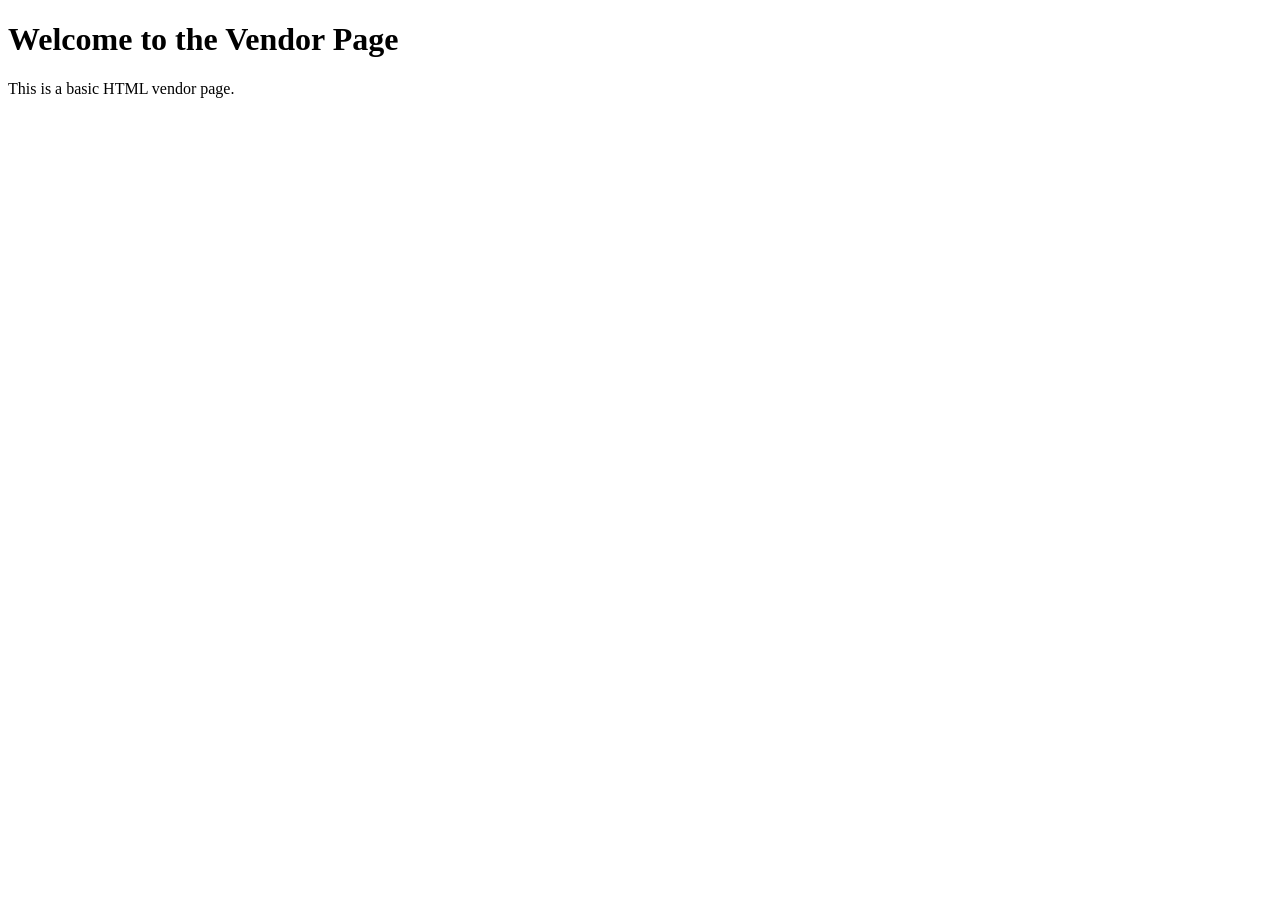
==== vendor.html @ ea4d5609 "Create vendor.html with basic HTML content" ====
<!DOCTYPE html>
<html lang="en">
<head>
    <meta charset="UTF-8">
    <meta name="viewport" content="width=device-width, initial-scale=1.0">
    <title>Vendor</title>
</head>
<body>
    <h1>Welcome to the Vendor Page</h1>
    <p>This is a basic HTML vendor page.</p>
</body>
</html>
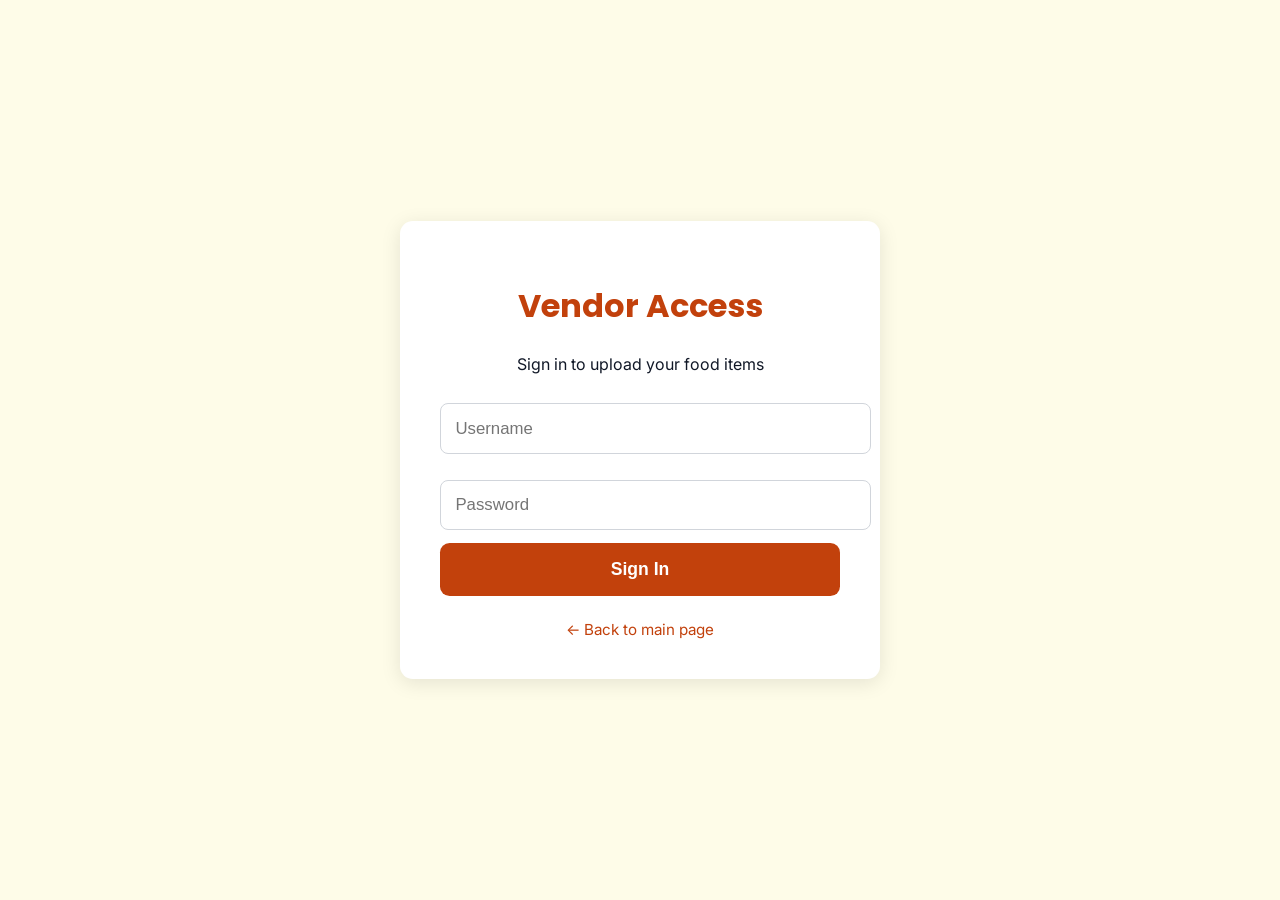
==== commit 884690ab: "Update vendor.html" ====
--- a/vendor.html
+++ b/vendor.html
@@ -1,12 +1,62 @@
 <!DOCTYPE html>
 <html lang="en">
 <head>
-    <meta charset="UTF-8">
-    <meta name="viewport" content="width=device-width, initial-scale=1.0">
-    <title>Vendor</title>
+  <meta charset="UTF-8" />
+  <meta name="viewport" content="width=device-width, initial-scale=1.0"/>
+  <title>Vendor Access – Campus Express Food</title>
+  <link rel="preconnect" href="https://fonts.googleapis.com">
+  <link rel="preconnect" href="https://fonts.gstatic.com" crossorigin>
+  <link href="https://fonts.googleapis.com/css2?family=Inter:wght@400;500;600&family=Poppins:wght@600;700&display=swap" rel="stylesheet">
+  <style>
+    :root { --primary: #c2410c; --light: #fefce8; --dark: #111827; }
+    body { font-family:'Inter',sans-serif; background:var(--light); color:var(--dark); margin:0; padding:0; min-height:100vh; display:flex; align-items:center; justify-content:center; }
+    .login-box { background:white; padding:2.5rem; border-radius:0.8rem; box-shadow:0 4px 20px rgba(0,0,0,0.1); width:100%; max-width:400px; text-align:center; }
+    h1 { font-family:'Poppins',sans-serif; color:var(--primary); margin-bottom:1.5rem; }
+    input { width:100%; padding:0.9rem; margin:0.8rem 0; border:1px solid #d1d5db; border-radius:0.5rem; font-size:1.05rem; }
+    button { width:100%; padding:1rem; background:var(--primary); color:white; border:none; border-radius:0.6rem; font-size:1.1rem; font-weight:600; cursor:pointer; }
+    button:hover { background:#9a3412; }
+    #error { color:#c2410c; margin-top:1rem; font-weight:500; display:none; }
+    .back { margin-top:1.5rem; font-size:0.95rem; }
+    .back a { color:var(--primary); text-decoration:none; }
+  </style>
 </head>
 <body>
-    <h1>Welcome to the Vendor Page</h1>
-    <p>This is a basic HTML vendor page.</p>
+
+  <div class="login-box">
+    <h1>Vendor Access</h1>
+    <p>Sign in to upload your food items</p>
+
+    <form id="loginForm">
+      <input type="text" id="username" placeholder="Username" required>
+      <input type="password" id="password" placeholder="Password" required>
+      <button type="submit">Sign In</button>
+    </form>
+
+    <div id="error">Incorrect username or password</div>
+
+    <div class="back">
+      <a href="index.html">← Back to main page</a>
+    </div>
+  </div>
+
+  <script>
+    document.getElementById('loginForm').addEventListener('submit', function(e) {
+      e.preventDefault();
+      
+      const username = document.getElementById('username').value.trim();
+      const password = document.getElementById('password').value.trim();
+      
+      // Hardcoded credentials (change these!)
+      const correctUser = "vendor";
+      const correctPass = "campus2026";  // ← Change to your shared code
+
+      if (username === correctUser && password === correctPass) {
+        window.location.href = "vendor-upload.html";
+      } else {
+        document.getElementById('error').style.display = "block";
+      }
+    });
+  </script>
+
 </body>
-</html>+</html>
